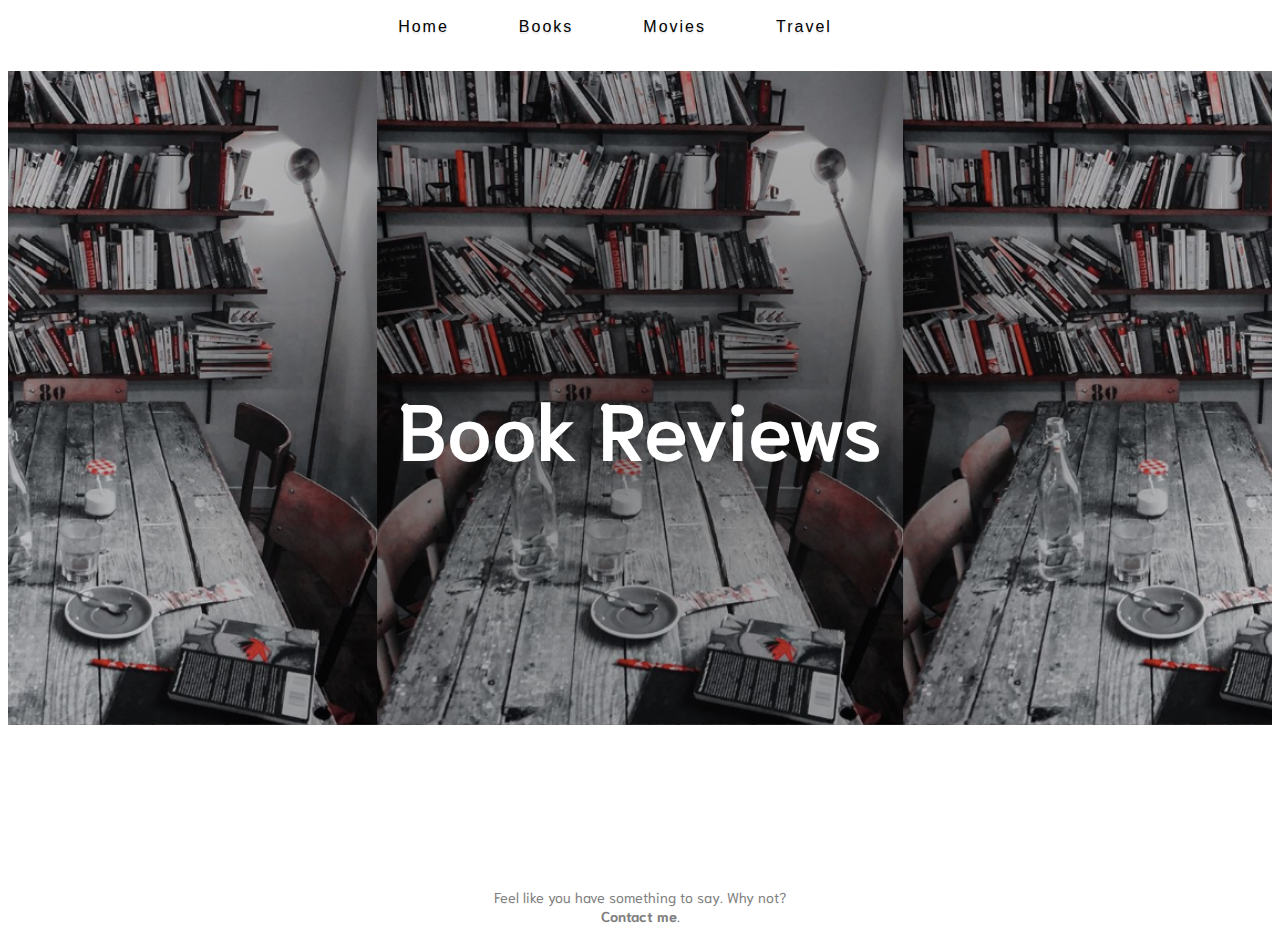
==== books.html @ a78b530f "Add files via upload" ====
<!doctype html>

    <html lang="en">
    <head>



    <title> Books</title>


    <link rel="stylesheet" type="text/css" href="style.css">
<link href="https://fonts.googleapis.com/css?family=Niramit:200,200i,300,300i,400,400i,500,500i,600,600i,700,700i" rel="stylesheet">   

    </head>

    <body id="books">

<div class="navigation">
        
<ul>
<li><a href="/index.html">Home</a></li>
 <li><a href="/books.html">Books</a></li>   
 <li><a href="">Movies</a></li>
 <li><a href="">Travel</a></li>
</li>
    
    </ul>
    
        </div> <br>
 <header>
  <div class="banner">     
<h1> Book Reviews</h1>
     </div>
<h2> </h2>
<br>
<br>
      </header> 
 <div class="intro">       
   

        
<p> 
    

        </p>
<footer>  Feel like you have something to say. Why not?<br> <a href="mailto:ytejas@gmail.com"> Contact me</a>. </footer>
        
    </body>
    </html>
---- style.css ----
body {
  background-color: white;
  font-family: 'Niramit', sans-serif;
    height: 100%;
}

.navigation {
 
font-family: Helvetica; 

    font-size: 1em; 
    text-align: center;
  padding: 0;
  margin: 0;
    position: relative;
     width: 100%; 
    top: 0;
   
    
  
}
.navigation ul {
  margin: 0;
  padding: 0;
  text-align: center;
display: inline-block;


}

.navigation li {
  list-style: none;
  float:left;
  letter-spacing: 2px;
  padding: 10px;
  margin-right: 50px;
  

    
}

.navigation li a {
    color: black;
     text-shadow: 0 2px 1px rgba(0,10,0,0.1);
    display: block;
    text-decoration: none;
       
}

.navigation li a:hover {
    color: dimgrey;
    margin-top: 2px;
   margin-left: 2px; 
    text-shadow: none;
}

.banner {
    
   text-align: center;
background-image:
    radial-gradient(rgba(0, 0, 0, 0.5), rgba(0, 0, 0, 0.1)), url("https://whytejas.github.io/hero-img.png");
     
   
     background-position: center;
  background-repeat: repeat-x;
  background-size: contain;
height: 200%;
    
  position: relative;
padding: 250px;
    
      
}

.hero-text h1 {
    text-align: center;
  position: relative;
    color: white; 
  
     
}


h1 {
  color: white;
  font-size: 80px;
  font-weight: 600;
font-family: 'Niramit', sans-serif;
    text-align:center;
    line-height: 100px;
    margin-bottom: auto
    
}


h2 {

  color: black;
  font-size: 30px;
    font-style: oblique;
 font-weight: 100; 
  line-height: 1px;
  text-align: center;
    padding: 10px;
}

h3 {
  color: black;
  font-size: 2em;
  font-weight: 500;
 margin-left: 20px;


    
}

p {
  color: black;
  font-size: 1.3em;
  line-height: 1.5em;
  margin-top: 10px;
  padding: 10px 20px;
text-align: center;
 
}

footer a {
    text-decoration: none;
    color: grey; 
    font-weight:800;
}

a:hover {
    text-decoration: none;
    color: darkgreen; 
    font-weight:800;
}


footer {
    font-size: 0.9em; 
    color: grey;
    text-align: center;
    bottom: 0;
    position: relative;
}
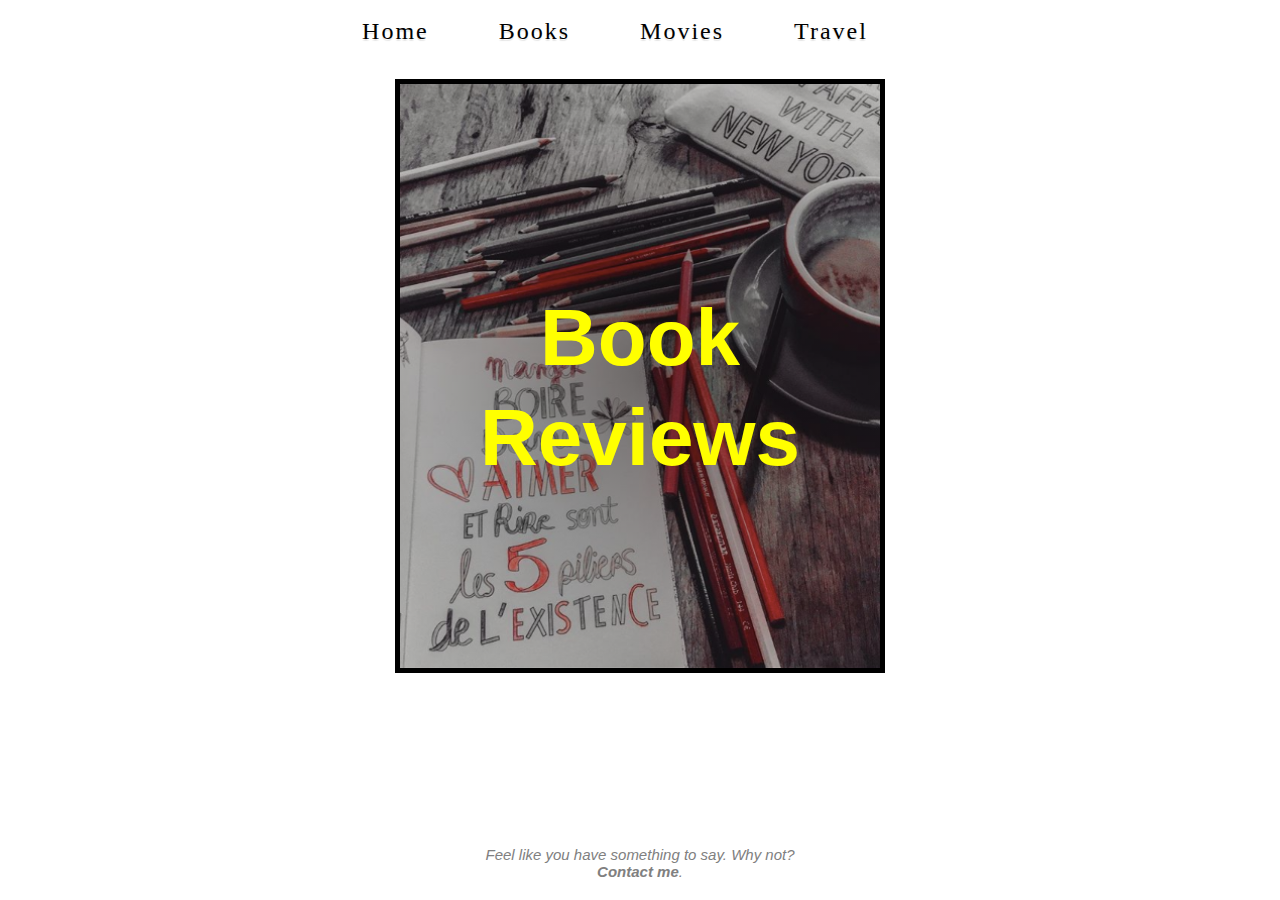
==== commit a96dc26b: "Add files via upload" ====
--- a/books.html
+++ b/books.html
@@ -9,7 +9,7 @@
 
 
     <link rel="stylesheet" type="text/css" href="style.css">
-<link href="https://fonts.googleapis.com/css?family=Niramit:200,200i,300,300i,400,400i,500,500i,600,600i,700,700i" rel="stylesheet">   
+<link href="https://fonts.googleapis.com/css?family=Alegreya:400,400i,500,500i,700,700i,800,800i,900,900i|Permanent+Marker" rel="stylesheet">   
 
     </head>
 
@@ -29,7 +29,7 @@
         </div> <br>
  <header>
   <div class="banner">     
-<h1> Book Reviews</h1>
+      <h1 style="color:yellow;"> Book Reviews</h1>
      </div>
 <h2> </h2>
 <br>
@@ -43,6 +43,16 @@
     
 
         </p>
+     
+     
+     <div id="socialmedia">
+
+     
+     <a href="https://www.twitter.com/ytejas/" class="fa fa-twitter"></a>
+    
+<a href="https://www.instagram.com/ytejas/" class="fa fa-instagram"></a>
+    
+  </div>
 <footer>  Feel like you have something to say. Why not?<br> <a href="mailto:ytejas@gmail.com"> Contact me</a>. </footer>
         
     </body>
--- a/style.css
+++ b/style.css
@@ -6,9 +6,9 @@
 
 .navigation {
  
-font-family: Helvetica; 
+font-family: 'niramit'; 
 
-    font-size: 1em; 
+    font-size: 1.5rem; 
     text-align: center;
   padding: 0;
   margin: 0;
@@ -54,30 +54,47 @@
     text-shadow: none;
 }
 
+
+#index .banner {
+    
+    background-image:
+    radial-gradient(rgba(0, 0, 0, 0.5), rgba(0, 0, 0, 0.1)), url("/hero-img.png");
+      background-color: white;
+     height: 100%;
+    width: 480px;
+    padding-bottom: 200px; 
+    padding-top: 200px;
+}
+
+
+#books .banner {
+    
+    background-image:
+    radial-gradient(rgba(0, 0, 0, 0.5), rgba(0, 0, 0, 0.1)), url("/books.png");
+     background-color: white;
+    height: 100%;
+    width: 480px;
+    padding-bottom: 180px; 
+    padding-top: 150px;
+}
+
 .banner {
-    
-   text-align: center;
-background-image:
-    radial-gradient(rgba(0, 0, 0, 0.5), rgba(0, 0, 0, 0.1)), url("https://whytejas.github.io/hero-img.png");
-     
    
-     background-position: center;
-  background-repeat: repeat-x;
-  background-size: contain;
-height: 200%;
-    
-  position: relative;
-padding: 250px;
-    
-      
+    text-align: center;
+    background-position: center;
+    background-size: cover;
+    background-repeat: no-repeat;
+    position: relative;
+    margin: auto;
+    border: solid  5px;
+   
 }
+
 
 .hero-text h1 {
     text-align: center;
-  position: relative;
+    position: relative;
     color: white; 
-  
-     
 }
 
 
@@ -96,7 +113,7 @@
 h2 {
 
   color: black;
-  font-size: 30px;
+  font-size: 40px;
     font-style: oblique;
  font-weight: 100; 
   line-height: 1px;
@@ -138,7 +155,8 @@
 
 
 footer {
-    font-size: 0.9em; 
+    font-size: 15px; 
+    font-style: italic;
     color: grey;
     text-align: center;
     bottom: 0;
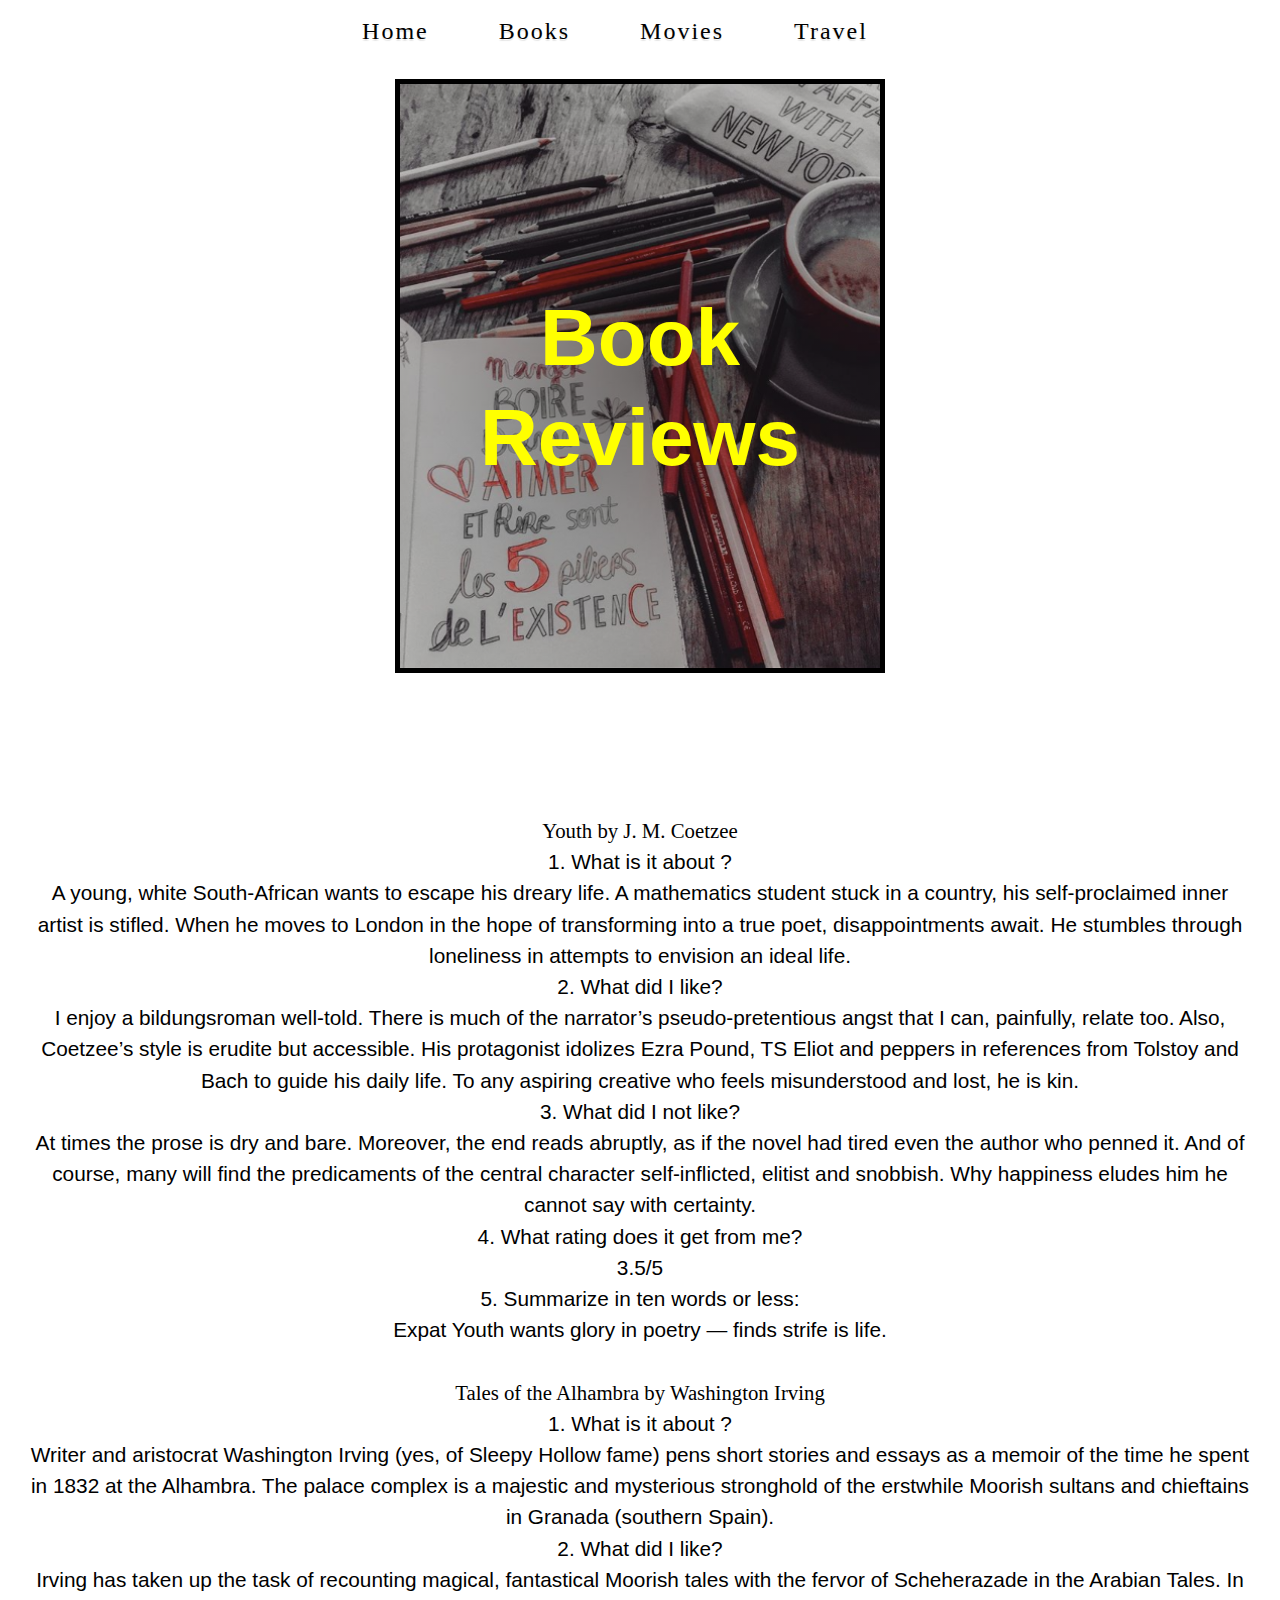
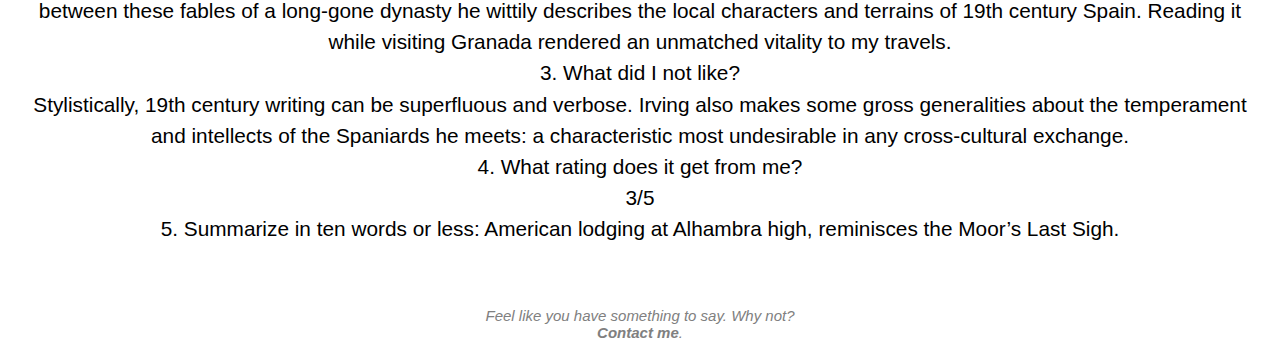
==== commit 7efa5b67: "Merge pull request #4 from whytejas/whytejas-patch-5" ====
--- a/books.html
+++ b/books.html
@@ -5,7 +5,7 @@
 
 
 
-    <title> Books</title>
+    <title>Books</title>
 
 
     <link rel="stylesheet" type="text/css" href="style.css">
@@ -20,7 +20,7 @@
 <ul>
 <li><a href="/index.html">Home</a></li>
  <li><a href="/books.html">Books</a></li>   
- <li><a href="">Movies</a></li>
+ <li><a href="/movies.html">Movies</a></li>
  <li><a href="">Travel</a></li>
 </li>
     
@@ -35,12 +35,40 @@
 <br>
 <br>
       </header> 
- <div class="intro">       
+       
    
 
         
 <p> 
     
+<span style = "font-family: 'Permanent Marker'; text-align: justify;">Youth by J. M. Coetzee</span>
+    <br>
+
+1.	What is it about ? <br> 
+A young, white South-African wants to escape his dreary life. A mathematics student stuck in a country, his self-proclaimed inner artist is stifled. When he moves to London in the hope of transforming into a true poet, disappointments await. He stumbles through loneliness in attempts to envision an ideal life.  <br>
+2.	What did I like? <br>
+I enjoy a bildungsroman well-told. There is much of the narrator’s pseudo-pretentious angst that I can, painfully, relate too. Also, Coetzee’s style is erudite but accessible. His protagonist idolizes Ezra Pound, TS Eliot and peppers in references from Tolstoy and Bach to guide his daily life. To any aspiring creative who feels misunderstood and lost, he is kin.  <br>
+3.	What did I not like? <br>
+At times the prose is dry and bare. Moreover, the end reads abruptly, as if the novel had tired even the author who penned it. And of course, many will find the predicaments of the central character self-inflicted, elitist and snobbish. Why happiness eludes him he cannot say with certainty. <br>
+4.	What rating does it get from me?  <br>
+3.5/5 <br>
+5.	Summarize in ten words or less:  <br>
+Expat Youth wants glory in poetry — finds strife is life.  <br> <br>
+
+
+
+    <span style = "font-family: 'Permanent Marker';">Tales of the Alhambra by Washington Irving</span>
+ <br> 
+1.	What is it about ?  <br> 
+Writer and aristocrat Washington Irving (yes, of Sleepy Hollow fame) pens short stories and essays as a memoir of the time he spent in 1832 at the Alhambra. The palace complex is a majestic and mysterious stronghold of the erstwhile Moorish sultans and chieftains in Granada (southern Spain). <br> 
+2.	What did I like? <br> 
+Irving has taken up the task of recounting magical, fantastical Moorish tales with the fervor of Scheherazade in the Arabian Tales. In between these fables of a long-gone dynasty he wittily describes the local characters and terrains of  19th century Spain. Reading it while visiting Granada rendered an unmatched vitality to my travels. <br> 
+3.	What did I not like? <br> 
+Stylistically, 19th century writing can be superfluous and verbose. Irving also makes some gross generalities about the temperament and intellects of the Spaniards he meets: a characteristic most undesirable in any cross-cultural exchange. <br> 
+4.	What rating does it get from me?  <br> 
+3/5 <br> 
+5.	Summarize in ten words or less: 
+American lodging at Alhambra high, reminisces the Moor’s Last Sigh. <br>  <br> 
 
         </p>
      
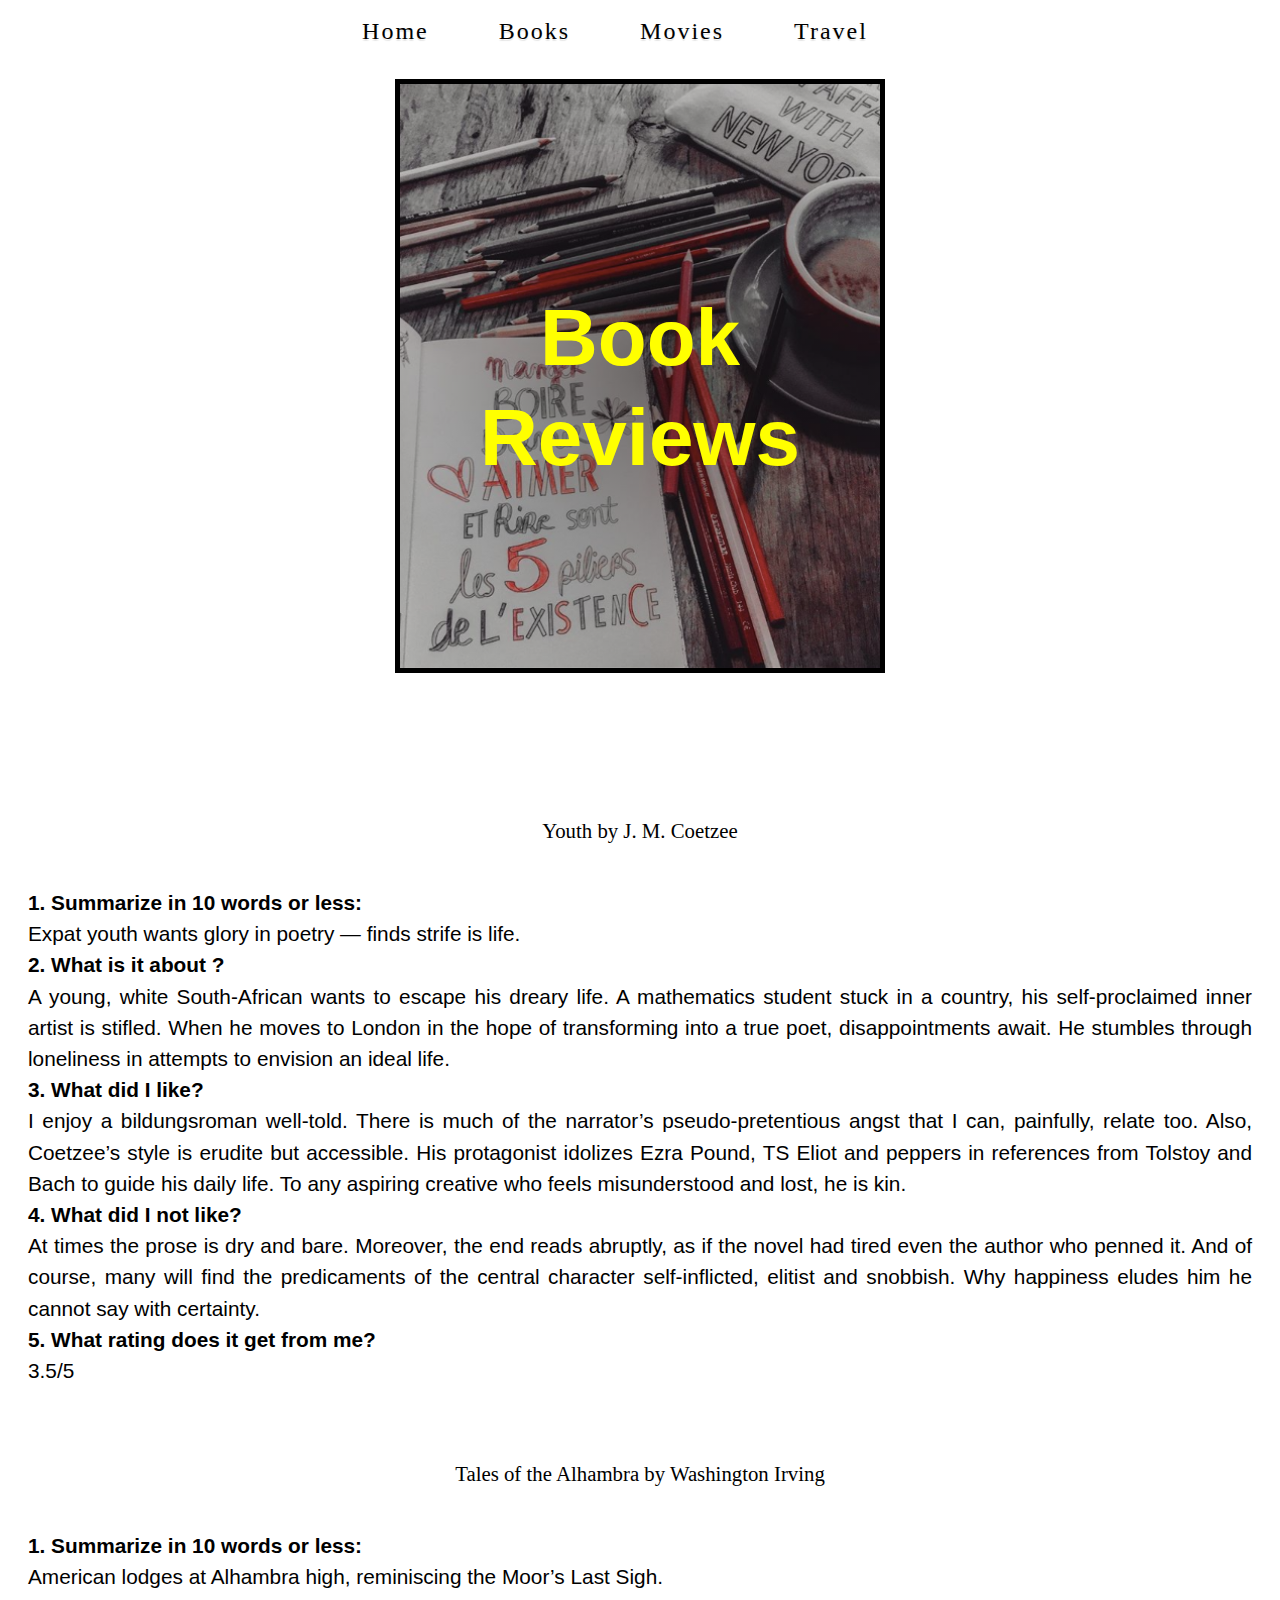
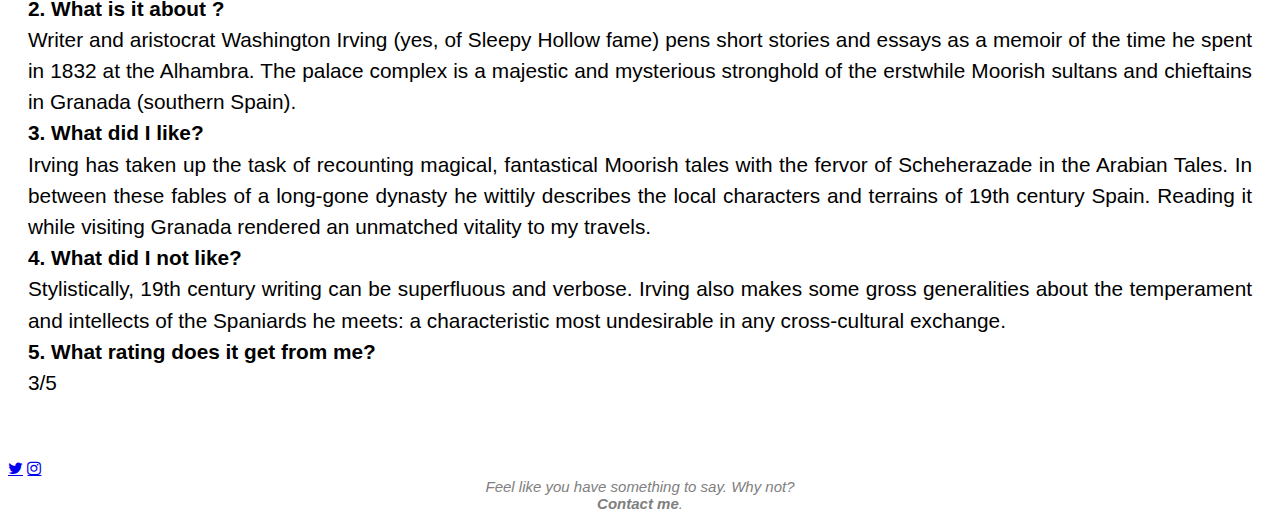
==== commit 0c88b869: "Add files via upload" ====
--- a/books.html
+++ b/books.html
@@ -9,6 +9,7 @@
 
 
     <link rel="stylesheet" type="text/css" href="style.css">
+        <link rel="stylesheet" href="https://cdnjs.cloudflare.com/ajax/libs/font-awesome/4.7.0/css/font-awesome.min.css">
 <link href="https://fonts.googleapis.com/css?family=Alegreya:400,400i,500,500i,700,700i,800,800i,900,900i|Permanent+Marker" rel="stylesheet">   
 
     </head>
@@ -39,36 +40,39 @@
    
 
         
-<p> 
+
     
-<span style = "font-family: 'Permanent Marker'; text-align: justify;">Youth by J. M. Coetzee</span>
-    <br>
+<p style = "font-family: 'Permanent Marker';">Youth by J. M. Coetzee</p>
+    <p style = "text-align: justify;">
+<strong>1.	Summarize in 10 words or less: </strong>  <br>
+Expat youth wants glory in poetry — finds strife is life.
+       <br> <strong>2.	What is it about ? </strong><br> 
+A young, white South-African wants to escape his dreary life. A mathematics student stuck in a country, his self-proclaimed inner artist is stifled. When he moves to London in the hope of transforming into a true poet, disappointments await. He stumbles through loneliness in attempts to envision an ideal life.  <br>
+        
+        <strong>3.	What did I like?</strong> <br>
+I enjoy a bildungsroman well-told. There is much of the narrator’s pseudo-pretentious angst that I can, painfully, relate too. Also, Coetzee’s style is erudite but accessible. His protagonist idolizes Ezra Pound, TS Eliot and peppers in references from Tolstoy and Bach to guide his daily life. To any aspiring creative who feels misunderstood and lost, he is kin.  <br>
+        <strong>4.	What did I not like?</strong> <br>
+At times the prose is dry and bare. Moreover, the end reads abruptly, as if the novel had tired even the author who penned it. And of course, many will find the predicaments of the central character self-inflicted, elitist and snobbish. Why happiness eludes him he cannot say with certainty. <br>
+        <strong>5.	What rating does it get from me? </strong>  <br>
+3.5/5 
+          <br> <br>
 
-1.	What is it about ? <br> 
-A young, white South-African wants to escape his dreary life. A mathematics student stuck in a country, his self-proclaimed inner artist is stifled. When he moves to London in the hope of transforming into a true poet, disappointments await. He stumbles through loneliness in attempts to envision an ideal life.  <br>
-2.	What did I like? <br>
-I enjoy a bildungsroman well-told. There is much of the narrator’s pseudo-pretentious angst that I can, painfully, relate too. Also, Coetzee’s style is erudite but accessible. His protagonist idolizes Ezra Pound, TS Eliot and peppers in references from Tolstoy and Bach to guide his daily life. To any aspiring creative who feels misunderstood and lost, he is kin.  <br>
-3.	What did I not like? <br>
-At times the prose is dry and bare. Moreover, the end reads abruptly, as if the novel had tired even the author who penned it. And of course, many will find the predicaments of the central character self-inflicted, elitist and snobbish. Why happiness eludes him he cannot say with certainty. <br>
-4.	What rating does it get from me?  <br>
-3.5/5 <br>
-5.	Summarize in ten words or less:  <br>
-Expat Youth wants glory in poetry — finds strife is life.  <br> <br>
+        </p>
 
-
-
-    <span style = "font-family: 'Permanent Marker';">Tales of the Alhambra by Washington Irving</span>
+    <p style = "font-family: 'Permanent Marker';">Tales of the Alhambra by Washington Irving</p>
+ <p style = "text-align: justify;"> 
+     <strong>
+         1.	Summarize in 10 words or less:</strong><br>
+American lodges at Alhambra high, reminiscing the Moor’s Last Sigh. <br> 
+     <strong>2.	What is it about ?  </strong><br> 
+Writer and aristocrat Washington Irving (yes, of Sleepy Hollow fame) pens short stories and essays as a memoir of the time he spent in 1832 at the Alhambra. The palace complex is a majestic and mysterious stronghold of the erstwhile Moorish sultans and chieftains in Granada (southern Spain). <br> 
+     <strong>3.	What did I like? </strong><br> 
+Irving has taken up the task of recounting magical, fantastical Moorish tales with the fervor of Scheherazade in the Arabian Tales. In between these fables of a long-gone dynasty he wittily describes the local characters and terrains of  19th century Spain. Reading it while visiting Granada rendered an unmatched vitality to my travels. <br> 
+     <strong>4.	What did I not like? </strong> <br> 
+Stylistically, 19th century writing can be superfluous and verbose. Irving also makes some gross generalities about the temperament and intellects of the Spaniards he meets: a characteristic most undesirable in any cross-cultural exchange. <br> 
+     <strong>5.	What rating does it get from me? </strong> <br> 
+3/5 <br> 
  <br> 
-1.	What is it about ?  <br> 
-Writer and aristocrat Washington Irving (yes, of Sleepy Hollow fame) pens short stories and essays as a memoir of the time he spent in 1832 at the Alhambra. The palace complex is a majestic and mysterious stronghold of the erstwhile Moorish sultans and chieftains in Granada (southern Spain). <br> 
-2.	What did I like? <br> 
-Irving has taken up the task of recounting magical, fantastical Moorish tales with the fervor of Scheherazade in the Arabian Tales. In between these fables of a long-gone dynasty he wittily describes the local characters and terrains of  19th century Spain. Reading it while visiting Granada rendered an unmatched vitality to my travels. <br> 
-3.	What did I not like? <br> 
-Stylistically, 19th century writing can be superfluous and verbose. Irving also makes some gross generalities about the temperament and intellects of the Spaniards he meets: a characteristic most undesirable in any cross-cultural exchange. <br> 
-4.	What rating does it get from me?  <br> 
-3/5 <br> 
-5.	Summarize in ten words or less: 
-American lodging at Alhambra high, reminisces the Moor’s Last Sigh. <br>  <br> 
 
         </p>
      
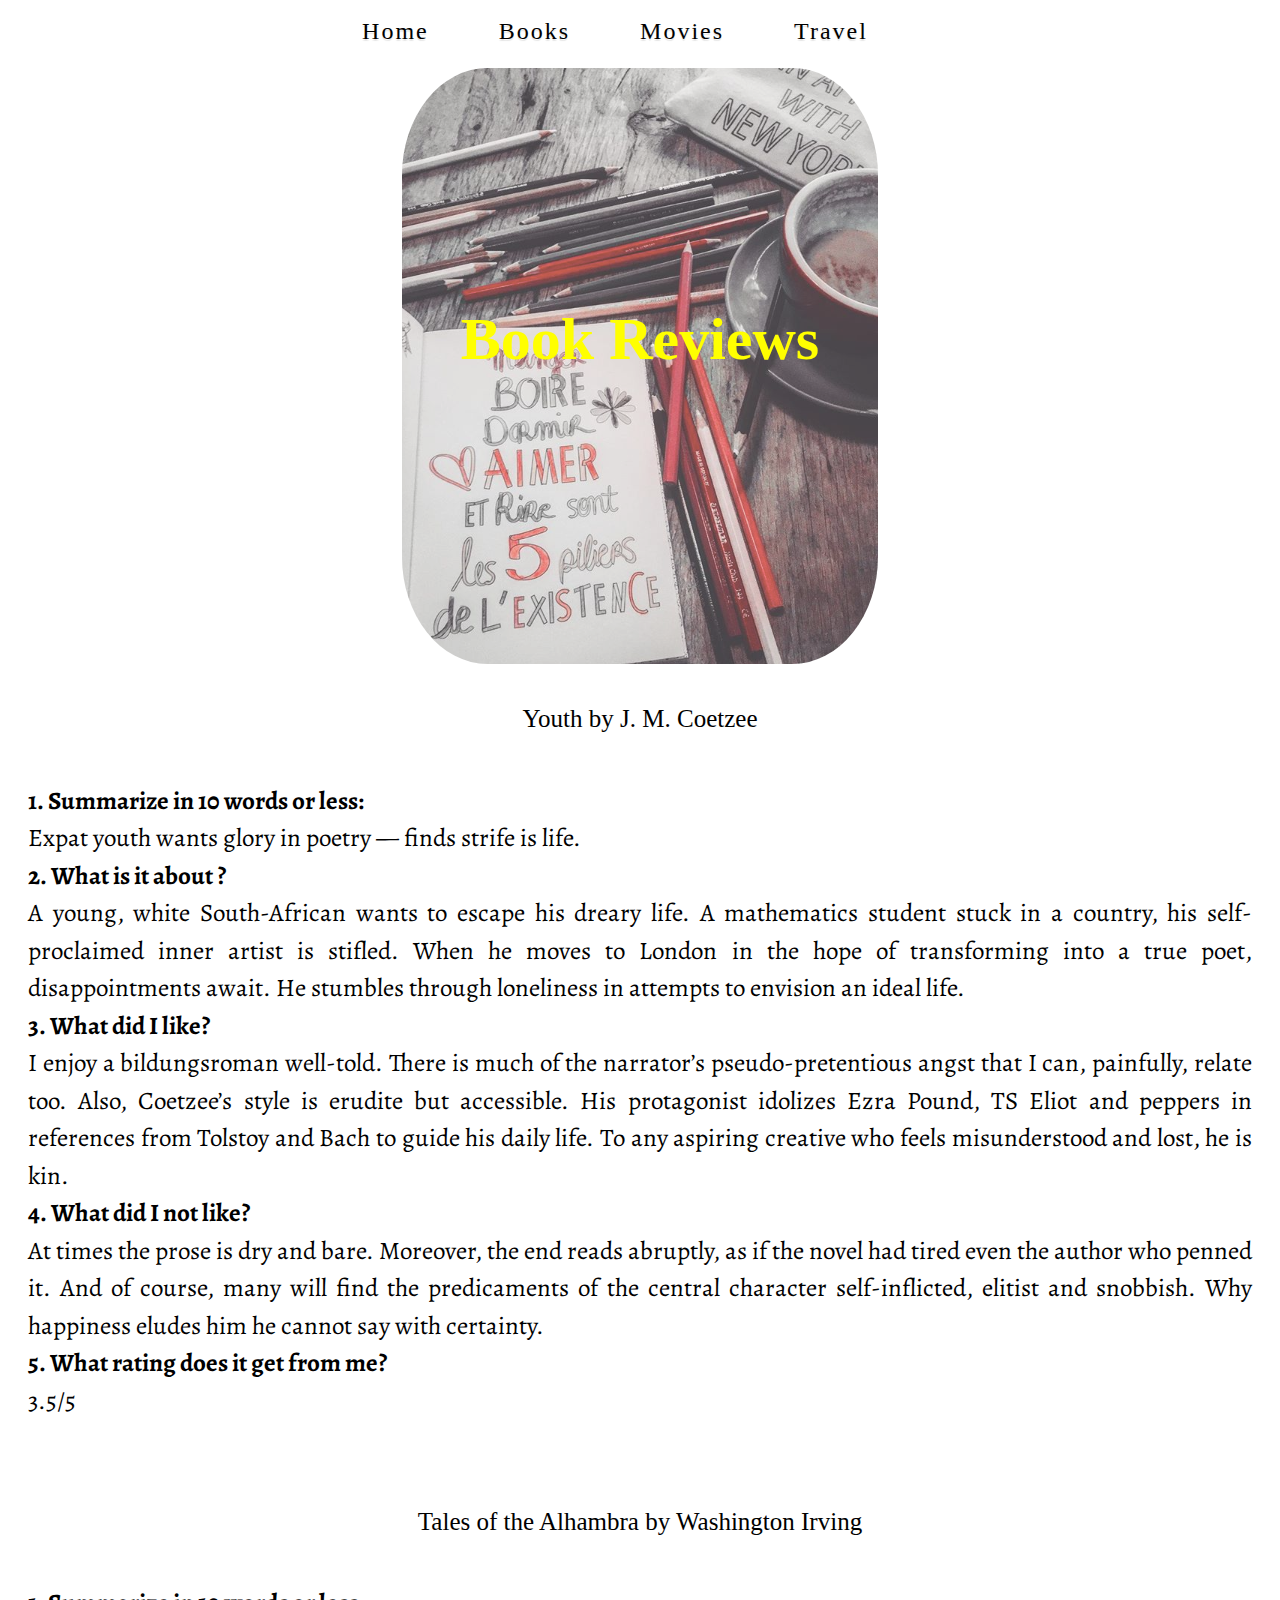
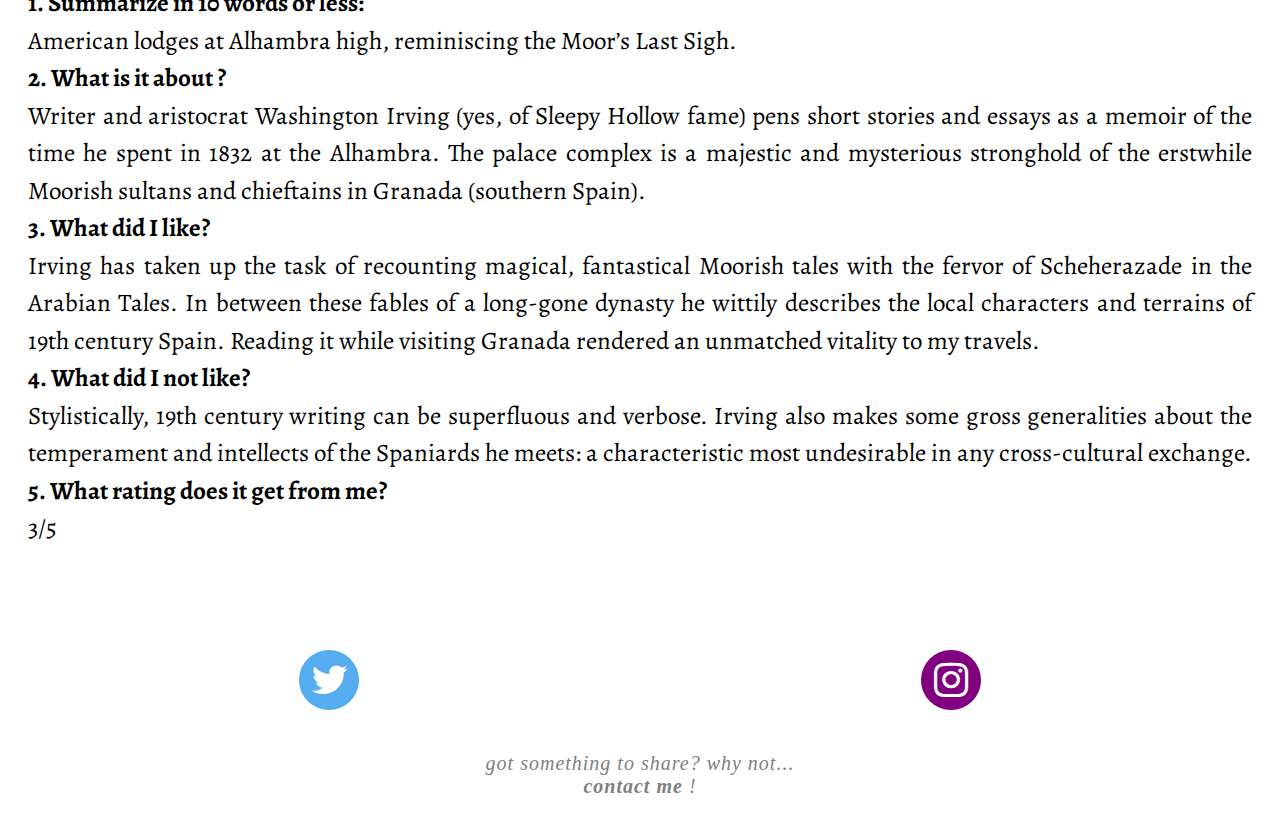
==== commit ec931a80: "Merge pull request #5 from whytejas/whytejas-patch-6" ====
--- a/books.html
+++ b/books.html
@@ -14,7 +14,7 @@
 
     </head>
 
-    <body id="books">
+    <body>
 
 <div class="navigation">
         
@@ -28,19 +28,20 @@
     </ul>
     
         </div> <br>
- <header>
+ 
   <div class="banner">     
+      <img src= "/books.png" style="background-image:radial-gradient(rgba(0, 0, 0, 0.1), rgba(0, 0, 0, 0.0));"> 
+      
       <h1 style="color:yellow;"> Book Reviews</h1>
+      
      </div>
-<h2> </h2>
-<br>
-<br>
-      </header> 
+
+
        
    
 
         
-
+ <div class="intro">
     
 <p style = "font-family: 'Permanent Marker';">Youth by J. M. Coetzee</p>
     <p style = "text-align: justify;">
@@ -76,8 +77,8 @@
 
         </p>
      
-     
-     <div id="socialmedia">
+        </div>
+     <div class="socialmedia">
 
      
      <a href="https://www.twitter.com/ytejas/" class="fa fa-twitter"></a>
@@ -85,7 +86,8 @@
 <a href="https://www.instagram.com/ytejas/" class="fa fa-instagram"></a>
     
   </div>
-<footer>  Feel like you have something to say. Why not?<br> <a href="mailto:ytejas@gmail.com"> Contact me</a>. </footer>
+ <footer>  Got something to share? Why not...<br> <a href="mailto:ytejas@gmail.com"> Contact me</a> ! </footer>
+        
         
     </body>
     </html>--- a/style.css
+++ b/style.css
@@ -1,164 +1,195 @@
 body {
-  background-color: white;
-  font-family: 'Niramit', sans-serif;
-    height: 100%;
+    background-color: white;
+    font-family: 'Alegreya', serif;
+      
+    
+    display: grid;
+    grid-template-rows: 50px auto auto 110px 40px;
+    grid-row-gap: 10px; 
+    grid-template-areas: "navigation"
+        "banner"
+        "intro"
+        "socialmedia"
+        "footer"; 
+ 
 }
 
 .navigation {
- 
-font-family: 'niramit'; 
+   
+ grid-area: navigation;
 
-    font-size: 1.5rem; 
+    font-family: 'Permanent Marker', cursive;
+    font-size: 1.5rem;
     text-align: center;
-  padding: 0;
-  margin: 0;
-    position: relative;
-     width: 100%; 
-    top: 0;
-   
-    
+    padding: 0;
+    margin: 0;
   
+    width: 100%;
+    top: 0; 
 }
 .navigation ul {
-  margin: 0;
-  padding: 0;
-  text-align: center;
-display: inline-block;
-
-
+    margin: 0;
+    padding: 0;
+    text-align: center;
+    display: inline-block;
 }
 
 .navigation li {
-  list-style: none;
-  float:left;
-  letter-spacing: 2px;
-  padding: 10px;
-  margin-right: 50px;
-  
-
-    
+    list-style: none;
+    float:left;
+    letter-spacing: 2px;
+    padding: 10px;
+    margin-right: 50px;  
 }
 
 .navigation li a {
     color: black;
-     text-shadow: 0 2px 1px rgba(0,10,0,0.1);
+    text-shadow: 0 2px 1px rgba(0, 10, 0, 0.1);
     display: block;
     text-decoration: none;
-       
 }
 
 .navigation li a:hover {
     color: dimgrey;
     margin-top: 2px;
-   margin-left: 2px; 
+    margin-left: 2px;
     text-shadow: none;
 }
 
-
-#index .banner {
-    
-    background-image:
-    radial-gradient(rgba(0, 0, 0, 0.5), rgba(0, 0, 0, 0.1)), url("/hero-img.png");
-      background-color: white;
-     height: 100%;
-    width: 480px;
-    padding-bottom: 200px; 
-    padding-top: 200px;
-}
-
-
-#books .banner {
-    
-    background-image:
-    radial-gradient(rgba(0, 0, 0, 0.5), rgba(0, 0, 0, 0.1)), url("/books.png");
-     background-color: white;
-    height: 100%;
-    width: 480px;
-    padding-bottom: 180px; 
-    padding-top: 150px;
-}
-
 .banner {
-   
+    grid-area: banner;
+   width: 100%;
+    position: relative;
     text-align: center;
     background-position: center;
     background-size: cover;
     background-repeat: no-repeat;
-    position: relative;
     margin: auto;
-    border: solid  5px;
+    
+   
    
 }
 
+.banner img {
+    border-radius: 18%;
+     opacity: 0.8;
+    
+}
 
-.hero-text h1 {
-    text-align: center;
-    position: relative;
-    color: white; 
+.intro {
+  grid-area: intro;
 }
 
 
-h1 {
-  color: white;
-  font-size: 80px;
-  font-weight: 600;
-font-family: 'Niramit', sans-serif;
-    text-align:center;
+
+.banner h1 {
+   
+    position: absolute;
+    top: 40%;
+    left: 50%;
+    transform: translate(-50%, -60%);
+    opacity: 1.0;
+    color: white;
+    font-size: 60px;
+    letter-spacing: px;
+    font-family: 'Permanent Marker', cursive;
     line-height: 100px;
-    margin-bottom: auto
-    
 }
 
 
+
+
 h2 {
-
-  color: black;
-  font-size: 40px;
+    color: black;
+    font-size: 35px;
     font-style: oblique;
- font-weight: 100; 
-  line-height: 1px;
-  text-align: center;
+    font-weight: 100;
+    font-family: 'Permanent Marker', cursive;
+    line-height: 1px;
+    text-align: center;
     padding: 10px;
 }
 
 h3 {
-  color: black;
-  font-size: 2em;
-  font-weight: 500;
- margin-left: 20px;
+    color: black;
+    font-size: 2em;
+    font-weight: 500;
+    margin-left: 20px;
+}
 
 
-    
+
+
+p {
+    color: black;
+    font-size: 25px;
+    line-height: 1.5em;
+    margin-top: 10px;
+    padding: 10px 20px;
+    text-align: center;
+    font-family: 'Alegreya', serif;
+
 }
 
-p {
-  color: black;
-  font-size: 1.3em;
-  line-height: 1.5em;
-  margin-top: 10px;
-  padding: 10px 20px;
-text-align: center;
- 
+
+
+.socialmedia {
+  grid-area: socialmedia;
+    display: flex;
+    padding: 10px;
+    margin: 10;
+    margin-bottom: 10px;
+    justify-content: space-around;
+    font-size: 40px;
+    text-decoration: none;
+}
+
+.fa {
+    margin: 10px;
+    padding: 10px;
+    font-size: 30px;
+    width: 40px;
+    text-align: center;
+    text-decoration: none;
+    border-radius: 90%;
+}
+
+.fa:hover {
+    opacity: 0.7;
+}
+
+.fa-instagram {
+    background: purple;
+    color: white;
+}
+
+
+.fa-twitter {
+    background: #55ACEE;
+    color: white;
+}
+
+
+
+
+
+footer {
+     grid-area: footer;
+    font-family: 'Permanent Marker', cursive;
+    font-size: 20px;
+    font-style: italic;
+    color: grey;
+    text-align: center;
+    position: relative;
+    letter-spacing: 1px;
+    padding: 2px;
+    margin: auto;
+    text-transform: lowercase;
 }
 
 footer a {
     text-decoration: none;
-    color: grey; 
-    font-weight:800;
+    color: grey;
+    font-weight: 800;
 }
 
-a:hover {
-    text-decoration: none;
-    color: darkgreen; 
-    font-weight:800;
-}
-
-
-footer {
-    font-size: 15px; 
-    font-style: italic;
-    color: grey;
-    text-align: center;
-    bottom: 0;
-    position: relative;
-}
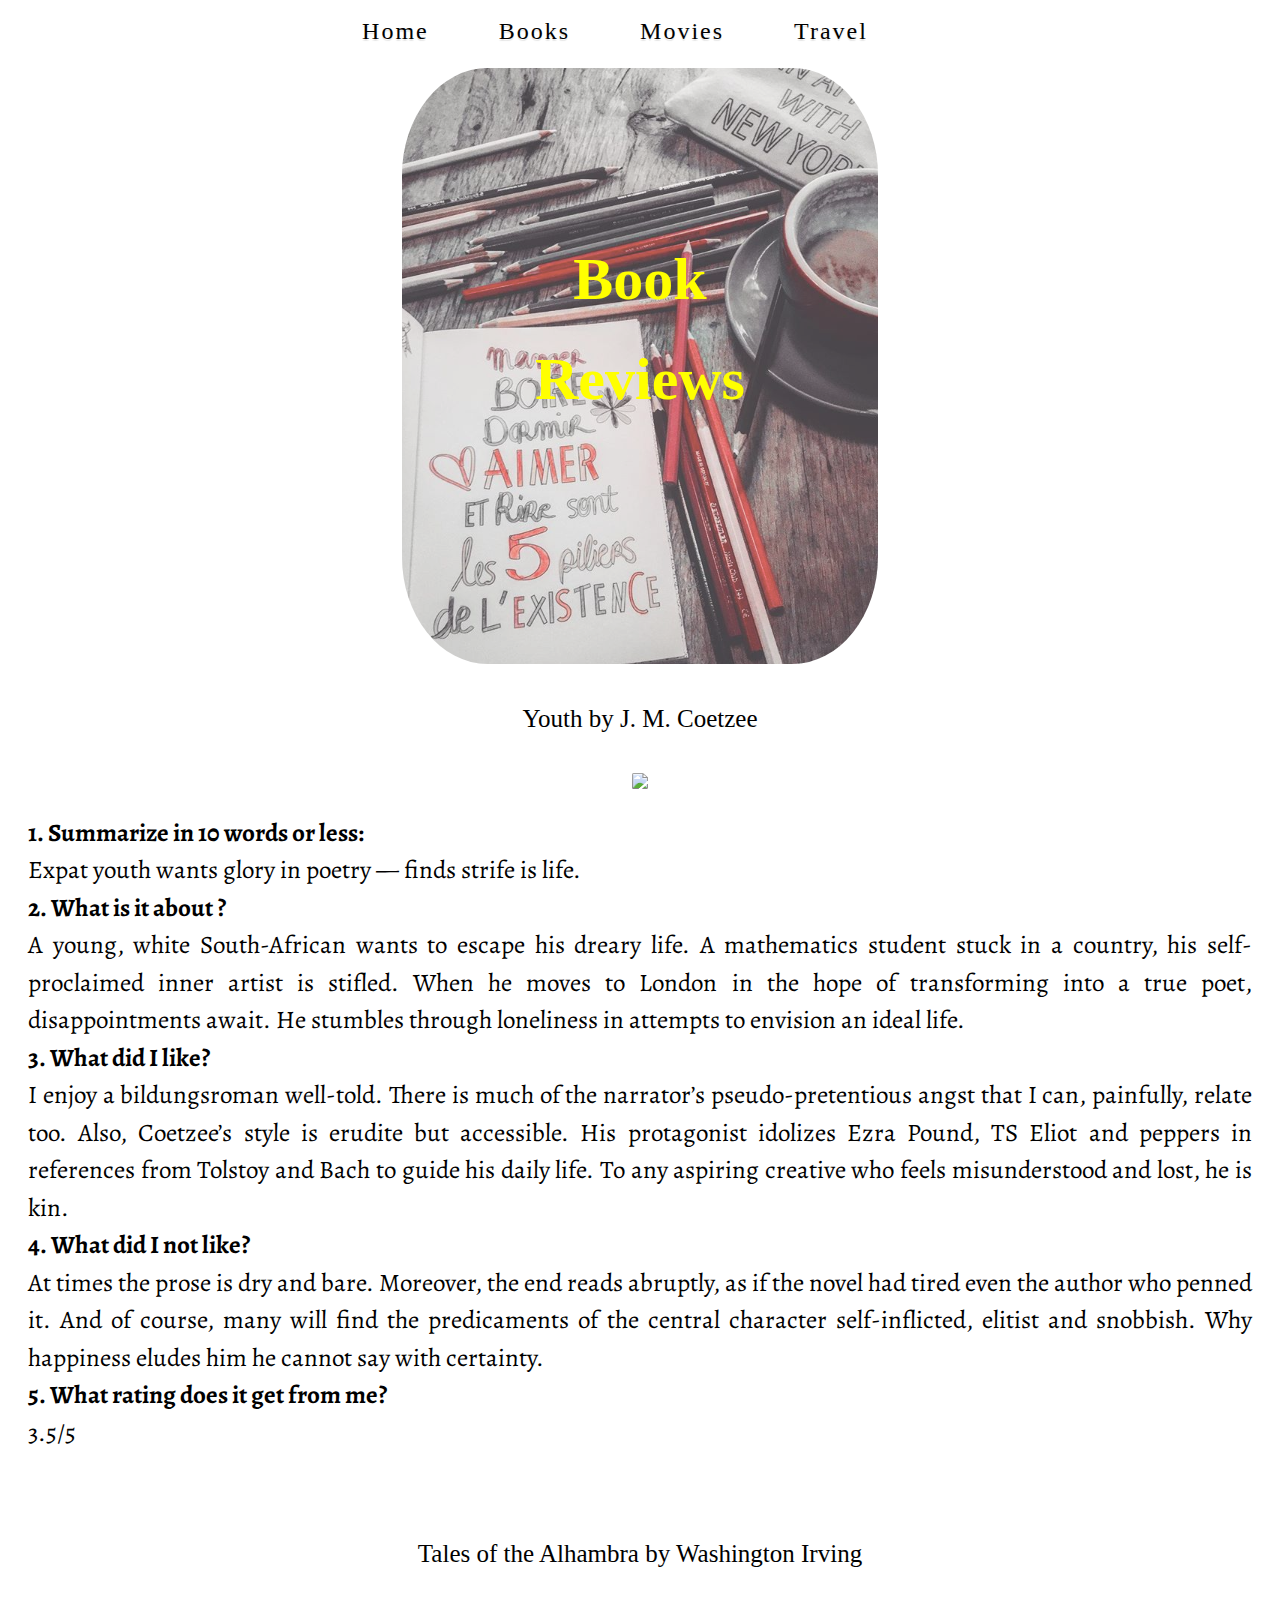
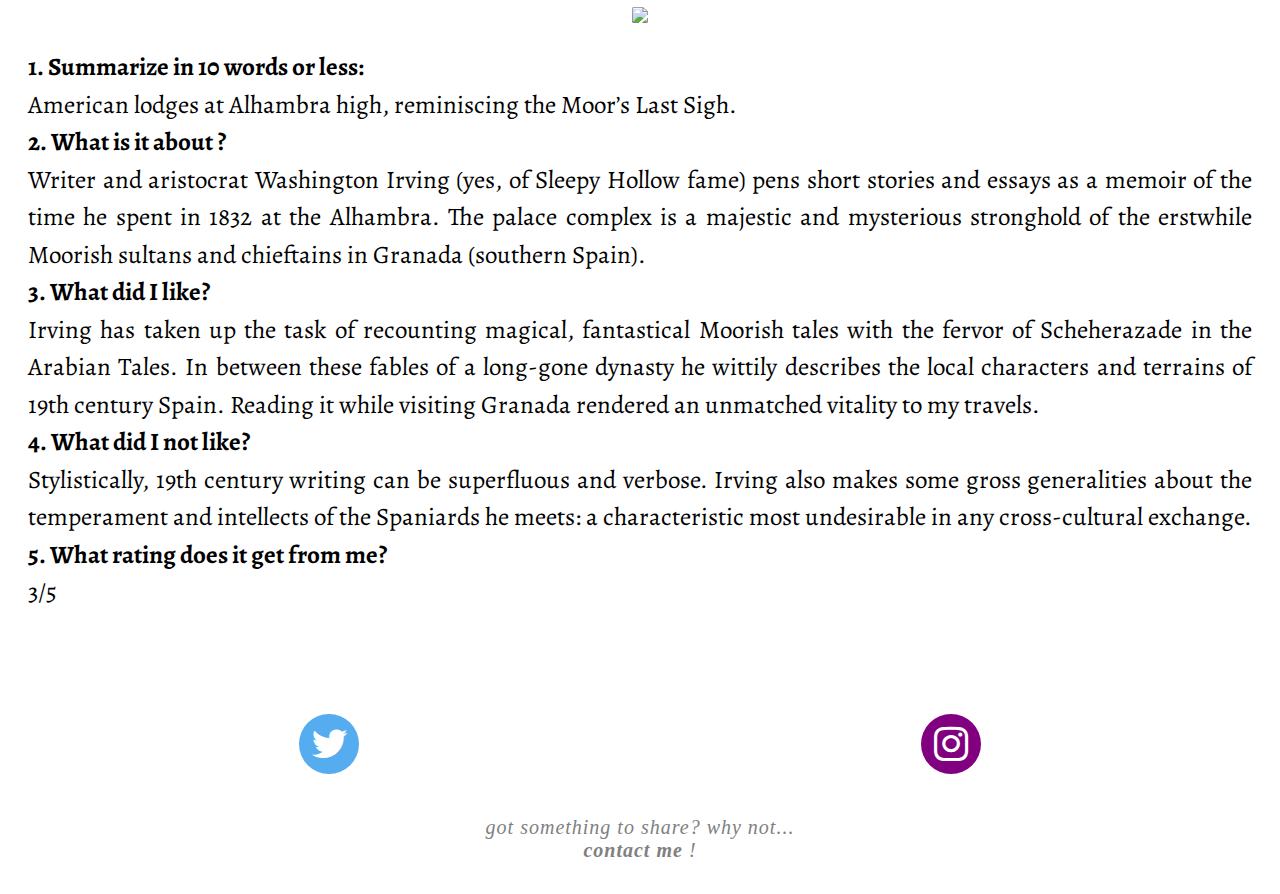
==== commit dd450ae4: "Add files via upload" ====
--- a/books.html
+++ b/books.html
@@ -44,6 +44,7 @@
  <div class="intro">
     
 <p style = "font-family: 'Permanent Marker';">Youth by J. M. Coetzee</p>
+     <img src="https://images.gr-assets.com/books/1357392071l/821413.jpg">
     <p style = "text-align: justify;">
 <strong>1.	Summarize in 10 words or less: </strong>  <br>
 Expat youth wants glory in poetry — finds strife is life.
@@ -61,6 +62,7 @@
         </p>
 
     <p style = "font-family: 'Permanent Marker';">Tales of the Alhambra by Washington Irving</p>
+     <img src="https://images.gr-assets.com/books/1242616447l/6477097.jpg">
  <p style = "text-align: justify;"> 
      <strong>
          1.	Summarize in 10 words or less:</strong><br>
--- a/style.css
+++ b/style.css
@@ -1,8 +1,6 @@
 body {
     background-color: white;
-    font-family: 'Alegreya', serif;
-      
-    
+    font-family: 'Alegreya', serif;      
     display: grid;
     grid-template-rows: 50px auto auto 110px 40px;
     grid-row-gap: 10px; 
@@ -11,22 +9,21 @@
         "intro"
         "socialmedia"
         "footer"; 
- 
 }
 
 .navigation {
    
- grid-area: navigation;
-
+    grid-area: navigation;
     font-family: 'Permanent Marker', cursive;
     font-size: 1.5rem;
     text-align: center;
     padding: 0;
     margin: 0;
-  
     width: 100%;
     top: 0; 
 }
+
+
 .navigation ul {
     margin: 0;
     padding: 0;
@@ -58,7 +55,6 @@
 
 .banner {
     grid-area: banner;
-   width: 100%;
     position: relative;
     text-align: center;
     background-position: center;
@@ -72,15 +68,20 @@
 
 .banner img {
     border-radius: 18%;
-     opacity: 0.8;
+    opacity: 0.8;
     
 }
 
 .intro {
-  grid-area: intro;
+    grid-area: intro;
+    text-align: center;
 }
 
-
+.intro img {
+    border-radius: 10%;
+ 
+    
+}
 
 .banner h1 {
    
@@ -134,7 +135,7 @@
 
 
 .socialmedia {
-  grid-area: socialmedia;
+    grid-area: socialmedia;
     display: flex;
     padding: 10px;
     margin: 10;
@@ -174,7 +175,7 @@
 
 
 footer {
-     grid-area: footer;
+    grid-area: footer;
     font-family: 'Permanent Marker', cursive;
     font-size: 20px;
     font-style: italic;
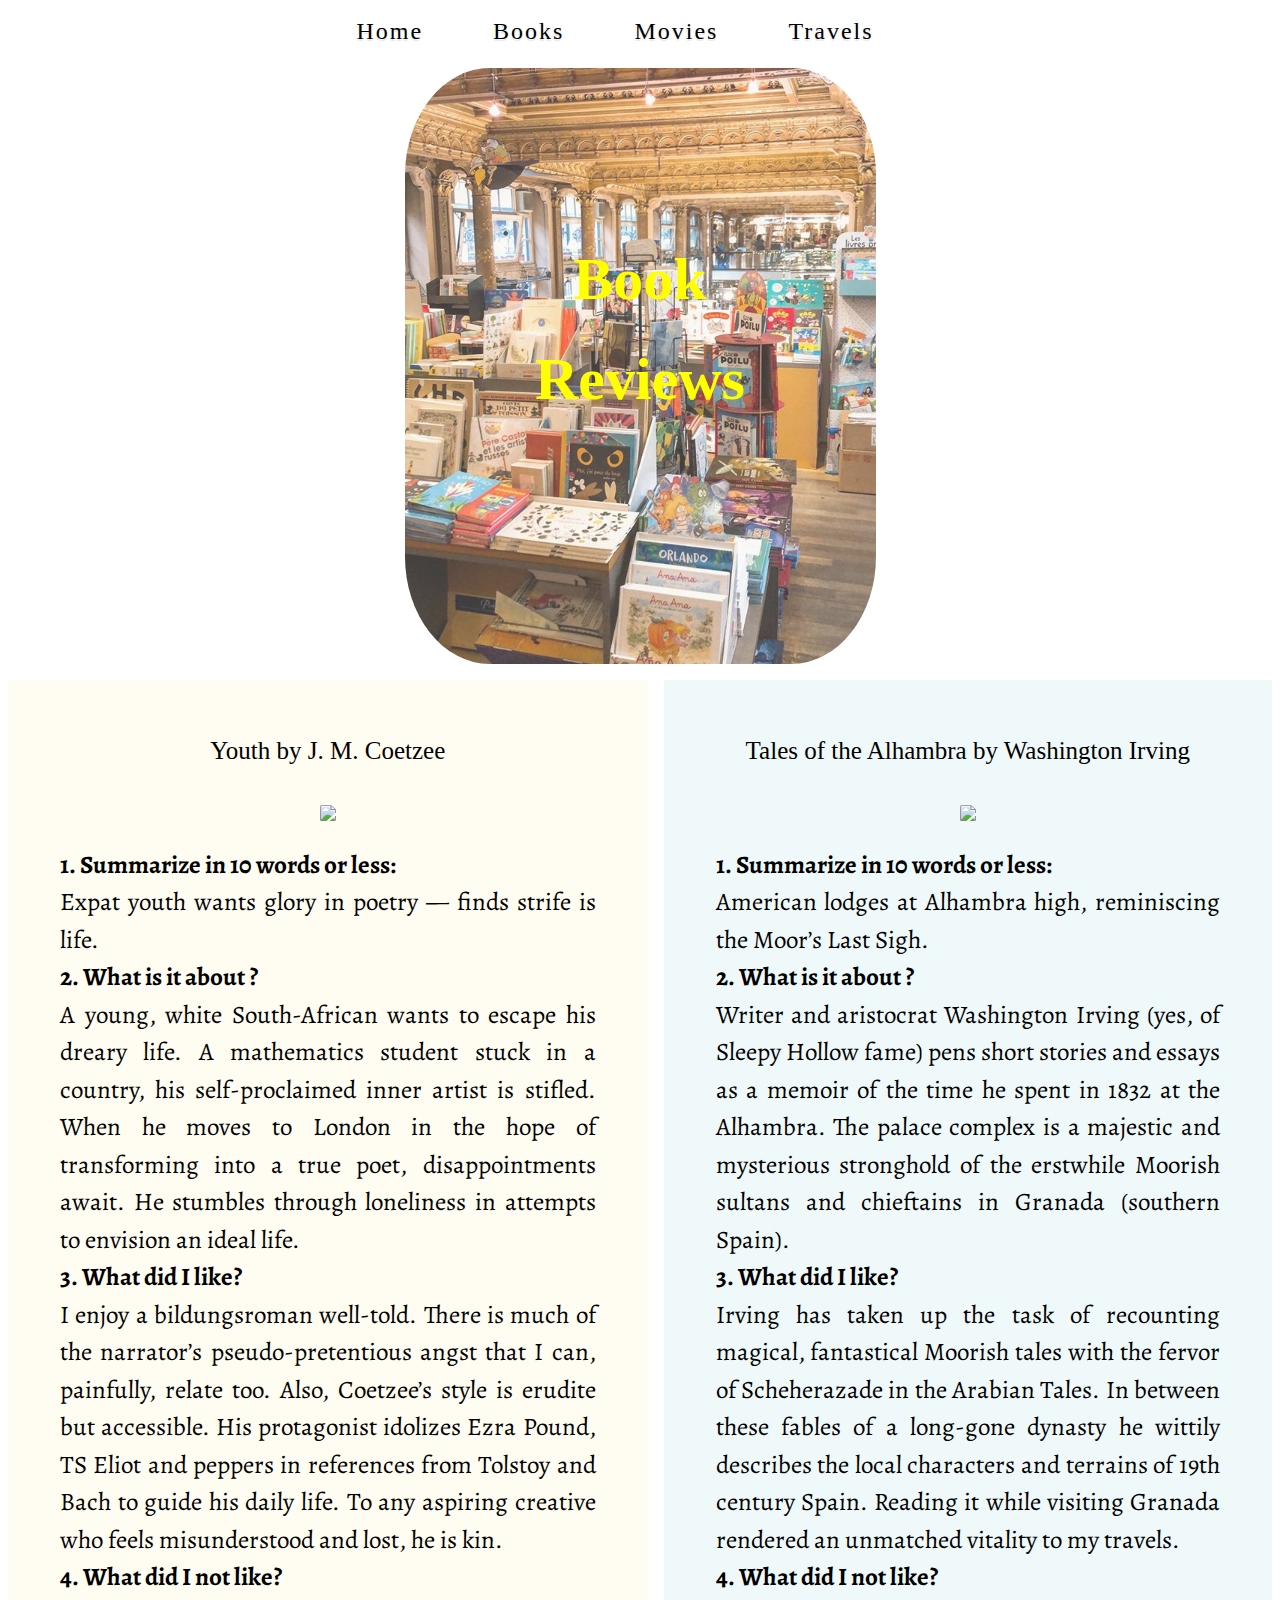
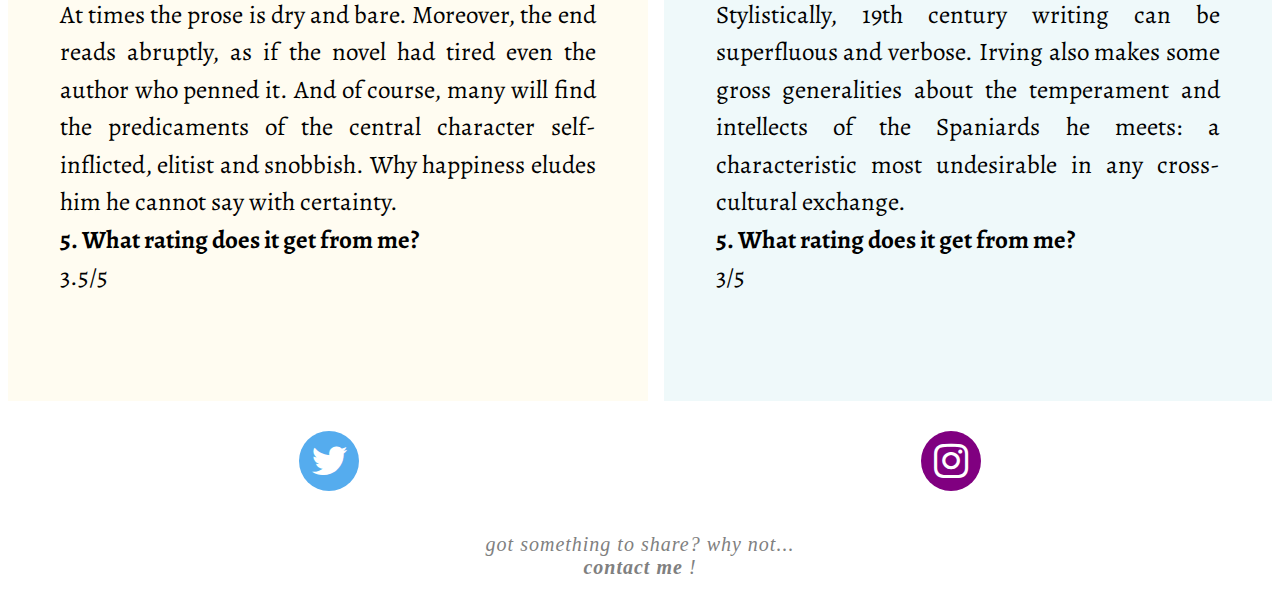
==== commit f6684050: "Merge pull request #7 from whytejas/whytejas-patch-8" ====
--- a/books.html
+++ b/books.html
@@ -1,48 +1,49 @@
-    <!doctype html>
+        <!doctype html>
 
-    <html lang="en">
-    <head>
+        <html lang="en">
+        <head>
 
 
 
-    <title>Books</title>
+        <title>Books</title>
 
 
-    <link rel="stylesheet" type="text/css" href="style.css">
-        <link rel="stylesheet" href="https://cdnjs.cloudflare.com/ajax/libs/font-awesome/4.7.0/css/font-awesome.min.css">
-<link href="https://fonts.googleapis.com/css?family=Alegreya:400,400i,500,500i,700,700i,800,800i,900,900i|Permanent+Marker" rel="stylesheet">   
+        <link rel="stylesheet" type="text/css" href="style.css">
+            <link rel="stylesheet" href="https://cdnjs.cloudflare.com/ajax/libs/font-awesome/4.7.0/css/font-awesome.min.css">
+    <link href="https://fonts.googleapis.com/css?family=Alegreya:400,400i,500,500i,700,700i,800,800i,900,900i|Permanent+Marker" rel="stylesheet">   
 
-    </head>
+        </head>
 
-    <body>
+        <body>
 
-<div class="navigation">
-        
-<ul>
-<li><a href="/index.html">Home</a></li>
- <li><a href="/books.html">Books</a></li>   
- <li><a href="/movies.html">Movies</a></li>
- <li><a href="">Travel</a></li>
-</li>
-    
-    </ul>
-    
-        </div> <br>
- 
-  <div class="banner">     
-      <img src= "/books.png" style="background-image:radial-gradient(rgba(0, 0, 0, 0.1), rgba(0, 0, 0, 0.0));"> 
-      
-      <h1 style="color:yellow;"> Book Reviews</h1>
-      
-     </div>
+    <div class="navigation">
+
+    <ul>
+    <li><a href="/index.html">Home</a></li>
+     <li><a href="/books.html">Books</a></li>   
+     <li><a href="/movies.html">Movies</a></li>
+     <li><a href="/travels.html">Travels</a></li>
+    </li>
+
+        </ul>
+
+            </div> <br>
+
+      <div class="banner">     
+          <img src= "/books.png" style="background-image:radial-gradient(rgba(0, 0, 0, 0.1), rgba(0, 0, 0, 0.0));"> 
+
+          <h1 style="color:yellow;"> Book Reviews</h1>
+
+         </div>
 
 
-       
-   
 
-        
- <div class="intro">
-    
+
+
+
+     <div class="intro">
+
+             <div>  
 <p style = "font-family: 'Permanent Marker';">Youth by J. M. Coetzee</p>
      <img src="https://images.gr-assets.com/books/1357392071l/821413.jpg">
     <p style = "text-align: justify;">
@@ -60,7 +61,9 @@
           <br> <br>
 
         </p>
+     </div> 
 
+<div> 
     <p style = "font-family: 'Permanent Marker';">Tales of the Alhambra by Washington Irving</p>
      <img src="https://images.gr-assets.com/books/1242616447l/6477097.jpg">
  <p style = "text-align: justify;"> 
@@ -78,18 +81,19 @@
  <br> 
 
         </p>
+     </div>
      
-        </div>
-     <div class="socialmedia">
+            </div>
+         <div class="socialmedia">
 
-     
-     <a href="https://www.twitter.com/ytejas/" class="fa fa-twitter"></a>
-    
-<a href="https://www.instagram.com/ytejas/" class="fa fa-instagram"></a>
-    
-  </div>
- <footer>  Got something to share? Why not...<br> <a href="mailto:ytejas@gmail.com"> Contact me</a> ! </footer>
-        
-        
-    </body>
-    </html>+
+         <a href="https://www.twitter.com/ytejas/" class="fa fa-twitter"></a>
+
+    <a href="https://www.instagram.com/ytejas/" class="fa fa-instagram"></a>
+
+      </div>
+     <footer>  Got something to share? Why not...<br> <a href="mailto:ytejas@gmail.com"> Contact me</a> ! </footer>
+
+
+        </body>
+        </html>--- a/style.css
+++ b/style.css
@@ -3,8 +3,9 @@
     font-family: 'Alegreya', serif;      
     display: grid;
     grid-template-rows: 50px auto auto 110px 40px;
+   
     grid-row-gap: 10px; 
-    grid-template-areas: "navigation"
+    grid-template-areas: "navigation" 
         "banner"
         "intro"
         "socialmedia"
@@ -75,8 +76,23 @@
 .intro {
     grid-area: intro;
     text-align: center;
-}
-
+    display:grid;
+    grid-column-gap: 1em;
+    grid-template-columns: auto auto;
+    grid-auto-flow: row;
+   
+    
+
+  
+}
+.intro div {
+    background-color: rgba(176,224,230, 0.2);
+    padding: 2em;
+}
+
+.intro div:nth-child(odd) {
+    background-color: rgba(255,248,220, 0.4);
+}
 .intro img {
     border-radius: 10%;
  
